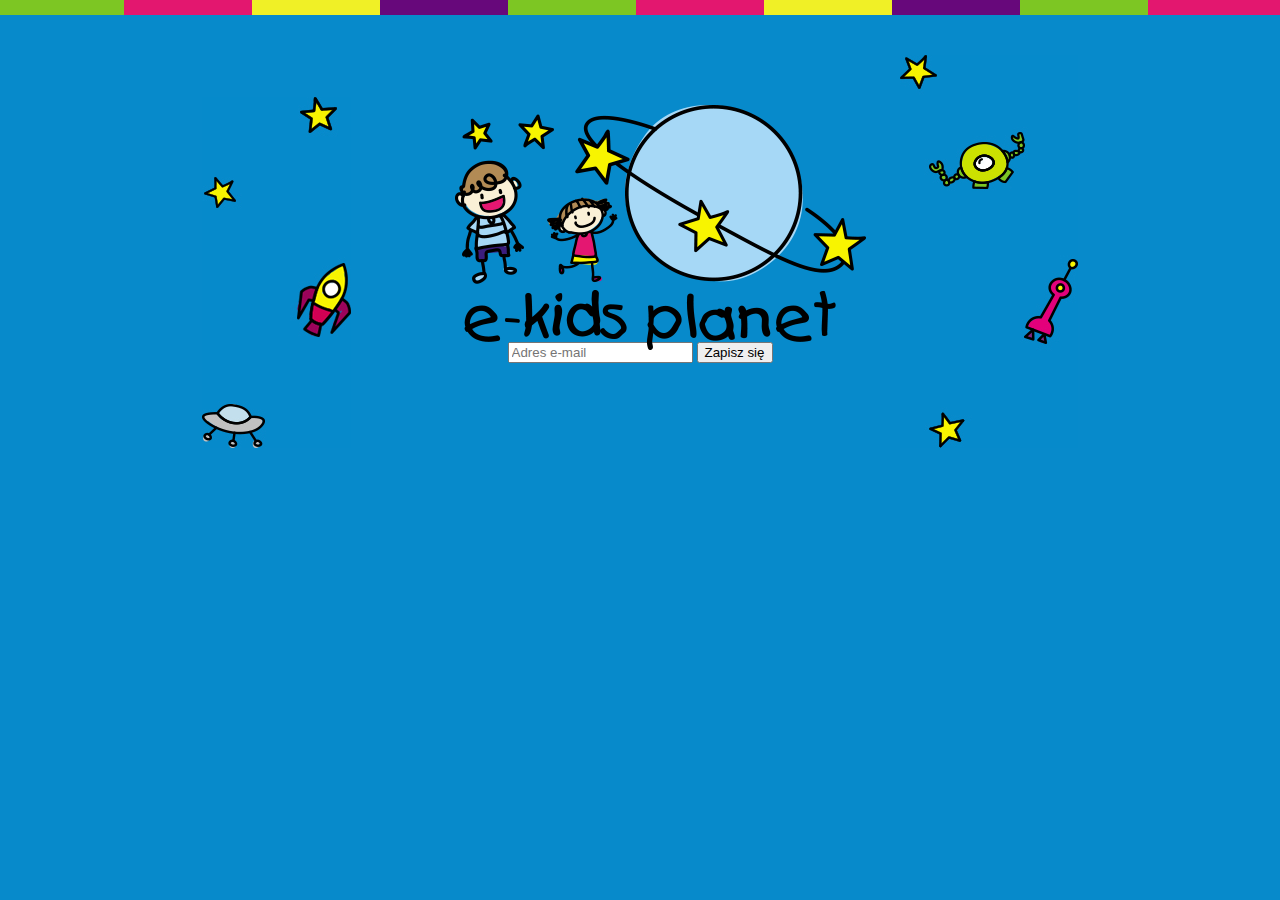
==== form.html @ 31b23503 "form" ====
<!DOCTYPE html>
<html lang="en">

<head>
	<meta charset="UTF-8">
	<title>Formularz</title>
	<link rel="stylesheet" href="css/bootstrap-grid.min.css">
	<link rel="stylesheet" href="css/style.css"> </head>
<link href="https://fonts.googleapis.com/css?family=Montserrat:300,400,600,700" rel="stylesheet">
<link rel="stylesheet" href="css/responsive.css"> </head>

<body>
	<!DOCTYPE html>
	<html lang="en">

	<head>
		<meta charset="UTF-8">
		<title>kidsplanet</title>
		<link rel="stylesheet" href="css/bootstrap-grid.min.css">
		<link rel="stylesheet" href="css/style.css"> </head>
	<link href="https://fonts.googleapis.com/css?family=Montserrat:300,400,600,700" rel="stylesheet">
	<link rel="stylesheet" href="css/responsive.css">

	<body>
		<section id="header">
			<div class="green"></div>
			<div class="pink"></div>
			<div class="yellow"></div>
			<div class="purple"></div>
			<div class="green"></div>
			<div class="pink"></div>
			<div class="yellow"></div>
			<div class="purple"></div>
			<div class="green"></div>
			<div class="pink"></div>
		</section>
		<section id="main">
			<div class="container-fluid">
				<div id="obrazki">
					<div class="obrazki" id="left"><img src="./img/tlo_left.jpg" alt="rakieta"></div>
					<div class="obrazki" id="center"><img src="img/logo_2.png" alt="logo"></div>
					<div class="obrazki" id="right"><img src="./img/tlo_right.jpg" alt="ufo"></div>
				</div>
				<div class="teksty">
					<form method="POST" action="https://formspree.io/k.sokalla@gmail.com">
						<input type="email" name="email" placeholder="Adres e-mail">
						<button type="submit">Zapisz się</button>
				</div>
		</section>
		<script src="js/bootstrap.js"></script>
	</body>

	</html>
	</form>
</body>

</html>
---- css/style.css ----
html {
	margin: 0;
}
body {
	margin: 0;
	font-family: 'Montserrat', sans-serif;
	background-color: #078acb;
}

a {
	text-decoration: none;
	color: black;
}

#header {
	width: 100%;
	height: 15px;
	padding: 0;
	margin: 0;
	position: relative;
	background-color: #e3176f;
}

#header div {
	width: 10%;
	padding: 0;
	margin: 0 0 0 -4px;
	height: 15px;
	display: inline-block;
	position: relative;
}

.green {
	background-color: #7dc623;
}

.pink {
	background-color: #e3176f;
}

.yellow {
	background-color: #f0f026;
}

.purple {
	background-color: #67087b;
}

#main {
	position: relative;
	padding-top: 40px;
	background-color: #078acb;
}

.container-fluid {
	text-align: center;
	margin: 0;
	
}

#left {
	text-align: left;
	margin-right: 100px;
}

#right {
	text-align: right;
	margin-left: 30px;
}

#center {
	text-align: center;
	vertical-align: top;
	padding-top: 50px;
	position: relative;
}

.obrazki {
	display: inline-block;
}

.teksty {
	margin-top: -110px;
}

h1 {
	font-weight: 600;
	font-size: 30px;
}

h2 {
	font-weight: 600;
	font-size: 24px;
	margin-bottom: 10px;
	margin-top: 10px;
}

.pytania {
	font-weight: 400;
	font-size: 18px;
}

.adres-mail {
	font-weight: 700;
	font-size: 18px;
}

.white {
	color: white;
}

.white:hover {
	color: black;
}

.facebook:hover {
	color: #a7d4f3;
}

.allegro:hover {
	color: #ecd9b8;
}

.email:hover {
	color: white;
}

p {
	margin-bottom: 9px;
	margin-top: 9px;
}
---- css/responsive.css ----
@media (max-width : 992px) {
	 #left, #right {
		 display: none;
	 }
	 .teksty {
		 margin-top: 0;
	 }
	 
	 body {
		 height: 100vh;
	 }
}
---- css/style.css ----
html {
	margin: 0;
}
body {
	margin: 0;
	font-family: 'Montserrat', sans-serif;
	background-color: #078acb;
}

a {
	text-decoration: none;
	color: black;
}

#header {
	width: 100%;
	height: 15px;
	padding: 0;
	margin: 0;
	position: relative;
	background-color: #e3176f;
}

#header div {
	width: 10%;
	padding: 0;
	margin: 0 0 0 -4px;
	height: 15px;
	display: inline-block;
	position: relative;
}

.green {
	background-color: #7dc623;
}

.pink {
	background-color: #e3176f;
}

.yellow {
	background-color: #f0f026;
}

.purple {
	background-color: #67087b;
}

#main {
	position: relative;
	padding-top: 40px;
	background-color: #078acb;
}

.container-fluid {
	text-align: center;
	margin: 0;
	
}

#left {
	text-align: left;
	margin-right: 100px;
}

#right {
	text-align: right;
	margin-left: 30px;
}

#center {
	text-align: center;
	vertical-align: top;
	padding-top: 50px;
	position: relative;
}

.obrazki {
	display: inline-block;
}

.teksty {
	margin-top: -110px;
}

h1 {
	font-weight: 600;
	font-size: 30px;
}

h2 {
	font-weight: 600;
	font-size: 24px;
	margin-bottom: 10px;
	margin-top: 10px;
}

.pytania {
	font-weight: 400;
	font-size: 18px;
}

.adres-mail {
	font-weight: 700;
	font-size: 18px;
}

.white {
	color: white;
}

.white:hover {
	color: black;
}

.facebook:hover {
	color: #a7d4f3;
}

.allegro:hover {
	color: #ecd9b8;
}

.email:hover {
	color: white;
}

p {
	margin-bottom: 9px;
	margin-top: 9px;
}
---- css/responsive.css ----
@media (max-width : 992px) {
	 #left, #right {
		 display: none;
	 }
	 .teksty {
		 margin-top: 0;
	 }
	 
	 body {
		 height: 100vh;
	 }
}
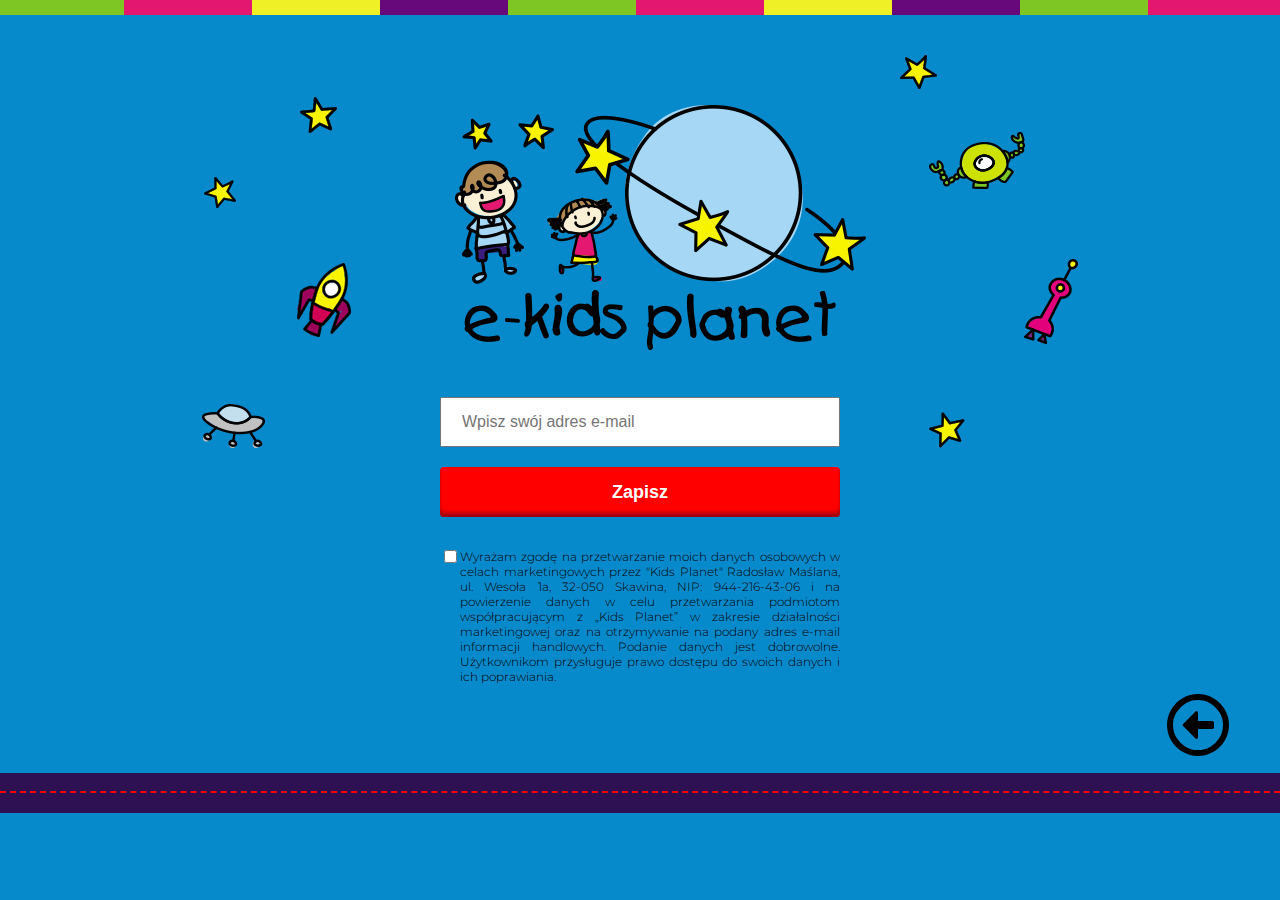
==== commit 680bfe55: "finito" ====
--- a/form.html
+++ b/form.html
@@ -5,9 +5,11 @@
 	<meta charset="UTF-8">
 	<title>Formularz</title>
 	<link rel="stylesheet" href="css/bootstrap-grid.min.css">
-	<link rel="stylesheet" href="css/style.css"> </head>
-<link href="https://fonts.googleapis.com/css?family=Montserrat:300,400,600,700" rel="stylesheet">
-<link rel="stylesheet" href="css/responsive.css"> </head>
+	<link rel="stylesheet" href="css/style.css">
+	<link href="https://fonts.googleapis.com/css?family=Montserrat:300,400,600,700" rel="stylesheet">
+	<link rel="stylesheet" href="css/responsive.css"> 
+	<link rel="stylesheet" href="css/fontawesome-all.min.css">
+</head>
 
 <body>
 	<!DOCTYPE html>
@@ -18,8 +20,8 @@
 		<title>kidsplanet</title>
 		<link rel="stylesheet" href="css/bootstrap-grid.min.css">
 		<link rel="stylesheet" href="css/style.css"> </head>
-	<link href="https://fonts.googleapis.com/css?family=Montserrat:300,400,600,700" rel="stylesheet">
-	<link rel="stylesheet" href="css/responsive.css">
+		<link href="https://fonts.googleapis.com/css?family=Montserrat:300,400,600,700" rel="stylesheet">
+		<link rel="stylesheet" href="css/responsive.css">
 
 	<body>
 		<section id="header">
@@ -41,11 +43,21 @@
 					<div class="obrazki" id="center"><img src="img/logo_2.png" alt="logo"></div>
 					<div class="obrazki" id="right"><img src="./img/tlo_right.jpg" alt="ufo"></div>
 				</div>
-				<div class="teksty">
-					<form method="POST" action="https://formspree.io/k.sokalla@gmail.com">
-						<input type="email" name="email" placeholder="Adres e-mail">
-						<button type="submit">Zapisz się</button>
+				<div class="newsletter-container teksty">
+						<form method="POST" action="https://formspree.io/newsletter@e-kidsplanet.com">
+						<input id="input-field" class="newsletter" type="email" name="email" placeholder="Wpisz swój adres e-mail" required>
+						<button type="submit" id="sign" class="btn btn-danger newsletter">Zapisz</button></a>
+					<input type="checkbox" name="consent" value="yes" required> <p class="consent">Wyrażam zgodę na przetwarzanie moich danych osobowych w celach marketingowych przez "Kids Planet" Radosław Maślana, ul. Wesoła 1a, 32-050 Skawina, NIP: 944-216-43-06 i na powierzenie danych w celu przetwarzania podmiotom współpracującym z „Kids Planet” w zakresie działalności marketingowej oraz na otrzymywanie na podany adres e-mail informacji handlowych. Podanie danych jest dobrowolne. Użytkownikom przysługuje prawo dostępu do swoich danych i ich poprawiania.</p>
+					
+		
 				</div>
+		</section>
+			<section id="arrow"><a href="index.html"><i class="far fa-arrow-alt-circle-left fa-4x"></i></a>
+			</section>
+		<section id="footer">
+			
+			<div id="bottom-bar1"></div>
+			<div id="bottom-bar2"></div>
 		</section>
 		<script src="js/bootstrap.js"></script>
 	</body>
--- a/css/style.css
+++ b/css/style.css
@@ -128,4 +128,99 @@
 p {
 	margin-bottom: 9px;
 	margin-top: 9px;
+}
+
+.btn {
+	height: 50px;
+	width: 400px;
+	background-color: #e41771;
+	border: none;
+	border-radius: 4px;
+	margin-top: 20px;
+	margin-bottom: 50px;
+}
+
+button {
+	-webkit-box-shadow: 0px 5px 4px -1px rgba(145,0,123,1);
+	-moz-box-shadow: 0px 5px 4px -1px rgba(145,0,123,1);
+	box-shadow: 0px 5px 4px -1px rgba(145,0,123,1);
+	font-weight: 600;
+	font-size: 18px;
+	color: white;
+	padding-top: 10px;
+	padding-bottom: 10px;
+}
+
+button:active {
+	-webkit-box-shadow: inset 0px -5px 4px -1px rgba(145,0,123,1);
+	-moz-box-shadow: inset 0px -5px 4px -1px rgba(145,0,123,1);
+	box-shadow: inset 0px -5px 4px -1px rgba(145,0,123,1);
+}
+
+button:hover {
+	cursor: pointer;
+}
+
+.newsletter {
+	display: block;
+	
+}
+
+#sign {
+	-webkit-box-shadow: inset 0px -5px 4px -1px rgba(150, 0, 20, 1);
+	-moz-box-shadow: inset 0px -5px 4px -1px rgba(150, 0, 20, 1);
+	box-shadow: inset 0px -5px 4px -1px rgba(150, 0, 20, 1);
+	background-color: rgba(255,0,0,1);
+	margin-bottom: 30px;
+}
+
+.newsletter-container {
+	display: inline-block;
+}
+
+#input-field {
+	width: 400px;
+	height: 50px;
+	padding-left: 20px;
+	font-size: 16px;
+	font-weight: 400;
+	margin-top: 55px;
+}
+
+.consent {
+	width: 380px;
+	text-align: justify;
+	font-size: 12px;
+	font-weight: 300;
+	float: right;
+	margin-top: 2px;
+}
+
+#bottom-bar1,
+#bottom-bar2 {
+	background-color: #2e1153;
+	width: 100%;
+	height: 20px;
+}
+
+#bottom-bar1 {
+	border-bottom: 2px dashed red
+}
+
+#arrow {
+	height: 80px;
+}
+
+.far {
+	float: right;
+	margin-right: 50px;
+}
+
+.far:hover {
+	color: white;
+	cursor:pointer;
+}
+
+#footer {
+	vertical-align: bottom;
 }--- a/css/style.css
+++ b/css/style.css
@@ -128,4 +128,99 @@
 p {
 	margin-bottom: 9px;
 	margin-top: 9px;
+}
+
+.btn {
+	height: 50px;
+	width: 400px;
+	background-color: #e41771;
+	border: none;
+	border-radius: 4px;
+	margin-top: 20px;
+	margin-bottom: 50px;
+}
+
+button {
+	-webkit-box-shadow: 0px 5px 4px -1px rgba(145,0,123,1);
+	-moz-box-shadow: 0px 5px 4px -1px rgba(145,0,123,1);
+	box-shadow: 0px 5px 4px -1px rgba(145,0,123,1);
+	font-weight: 600;
+	font-size: 18px;
+	color: white;
+	padding-top: 10px;
+	padding-bottom: 10px;
+}
+
+button:active {
+	-webkit-box-shadow: inset 0px -5px 4px -1px rgba(145,0,123,1);
+	-moz-box-shadow: inset 0px -5px 4px -1px rgba(145,0,123,1);
+	box-shadow: inset 0px -5px 4px -1px rgba(145,0,123,1);
+}
+
+button:hover {
+	cursor: pointer;
+}
+
+.newsletter {
+	display: block;
+	
+}
+
+#sign {
+	-webkit-box-shadow: inset 0px -5px 4px -1px rgba(150, 0, 20, 1);
+	-moz-box-shadow: inset 0px -5px 4px -1px rgba(150, 0, 20, 1);
+	box-shadow: inset 0px -5px 4px -1px rgba(150, 0, 20, 1);
+	background-color: rgba(255,0,0,1);
+	margin-bottom: 30px;
+}
+
+.newsletter-container {
+	display: inline-block;
+}
+
+#input-field {
+	width: 400px;
+	height: 50px;
+	padding-left: 20px;
+	font-size: 16px;
+	font-weight: 400;
+	margin-top: 55px;
+}
+
+.consent {
+	width: 380px;
+	text-align: justify;
+	font-size: 12px;
+	font-weight: 300;
+	float: right;
+	margin-top: 2px;
+}
+
+#bottom-bar1,
+#bottom-bar2 {
+	background-color: #2e1153;
+	width: 100%;
+	height: 20px;
+}
+
+#bottom-bar1 {
+	border-bottom: 2px dashed red
+}
+
+#arrow {
+	height: 80px;
+}
+
+.far {
+	float: right;
+	margin-right: 50px;
+}
+
+.far:hover {
+	color: white;
+	cursor:pointer;
+}
+
+#footer {
+	vertical-align: bottom;
 }